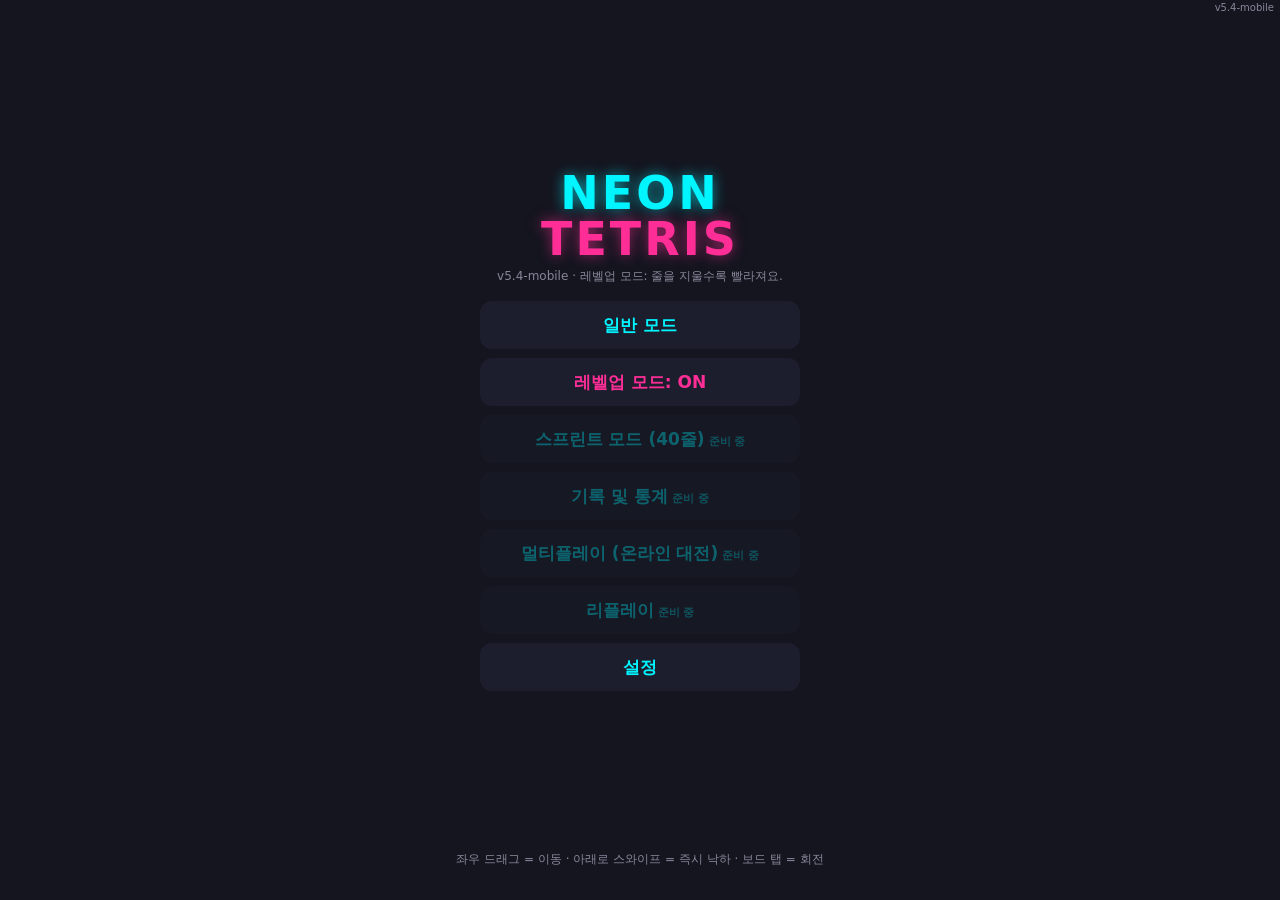
==== tetris_mobile_v5.4.html @ 028682b7 "v5.4-mobile stage 1: single play + mobile layout/controls Co-Authored-By: Claude Opus 5.5 <noreply@a" ====
<!DOCTYPE html>
<!--
  NEON TETRIS v5.4-mobile — tetris_mobile_v5.4.html
  Mobile web port of NEON CYBERPUNK TETRIS v5.3 (tetris.py).
  Stage 1: core game (7-bag, NEXT 3, HOLD, ghost, lock delay, SRS, combo, B2B,
  T-spin, perfect clear, level mode) + touch controls + menus + settings.
  Files: core_v5.4.js (game logic, window.NT) · ui_v5.4.js (canvas / input / menus) · style_v5.4.css
-->
<html lang="ko">
<head>
<meta charset="utf-8">
<meta name="viewport" content="width=device-width, initial-scale=1, maximum-scale=1, user-scalable=no, viewport-fit=cover">
<meta name="theme-color" content="#14151F">
<meta name="mobile-web-app-capable" content="yes">
<meta name="apple-mobile-web-app-capable" content="yes">
<meta name="apple-mobile-web-app-status-bar-style" content="black-translucent">
<meta name="format-detection" content="telephone=no">
<title>NEON TETRIS v5.4 모바일</title>
<link rel="stylesheet" href="style_v5.4.css">
</head>
<body>
<div id="app">
  <div id="game">
    <div id="top">
      <div id="boardWrap"><canvas id="board"></canvas></div>
      <div id="side">
        <!-- 관전 패널 (stage 4 에서 채워짐) - 상대 점수는 표시하지 않음 -->
        <div id="spec" class="panel">
          <canvas id="specCv"></canvas>
          <div class="specNav">
            <button id="specPrev" aria-label="이전 상대">◀</button>
            <span id="specName">👁 상대 화면</span>
            <button id="specNext" aria-label="다음 상대">▶</button>
          </div>
        </div>
        <div id="pv">
          <div class="panel cyan" id="nextBox"><div class="plabel cyan">NEXT</div><canvas id="nextCv"></canvas></div>
          <div class="panel" id="holdBox"><div class="plabel pink">HOLD</div><canvas id="holdCv"></canvas></div>
        </div>
        <div class="panel" id="statsBox">
          <div class="stat big"><span class="k">SCORE</span><span class="v" id="vScore">0</span></div>
          <div class="stat"><span class="k">LINES</span><span class="v" id="vLines">0</span></div>
          <div class="stat"><span class="k">LEVEL</span><span class="v" id="vLevel">-</span></div>
        </div>
        <div id="mini">
          <button class="mbtn pink" id="bHold">HOLD</button>
          <button class="mbtn" id="bSoft">▼<small>소프트</small></button>
          <button class="mbtn" id="bCcw">↺<small>반시계</small></button>
          <button class="mbtn pink" id="bPause">Ⅱ<small>일시정지</small></button>
        </div>
      </div>
    </div>
    <div id="status"></div>
    <div id="controls">
      <button class="bigbtn" id="bLeft" aria-label="왼쪽 이동">◀</button>
      <button class="bigbtn wide" id="bRot">회전</button>
      <button class="bigbtn" id="bRight" aria-label="오른쪽 이동">▶</button>
    </div>
  </div>
</div>

<!-- 메인 메뉴 -->
<div class="page show" id="pgMenu">
  <div style="flex:1 1 0"></div>
  <h1 class="title cyan">NEON</h1>
  <h1 class="title pink">TETRIS</h1>
  <div class="sub" id="menuSub">v5.4-mobile</div>
  <div class="menuBtns">
    <button class="btn" id="mClassic">일반 모드</button>
    <button class="btn pink" id="mLevel">레벨업 모드: ON</button>
    <button class="btn" disabled>스프린트 모드 (40줄)<span class="tag">준비 중</span></button>
    <button class="btn" disabled>기록 및 통계<span class="tag">준비 중</span></button>
    <button class="btn" disabled>멀티플레이 (온라인 대전)<span class="tag">준비 중</span></button>
    <button class="btn" disabled>리플레이<span class="tag">준비 중</span></button>
    <button class="btn" id="mSettings">설정</button>
  </div>
  <div style="flex:1 1 0"></div>
  <div class="sub">좌우 드래그 = 이동 · 아래로 스와이프 = 즉시 낙하 · 보드 탭 = 회전</div>
</div>

<!-- 일시정지 -->
<div class="page dim" id="pgPause">
  <div class="card">
    <h2 style="color:var(--cyan)">PAUSED</h2>
    <div class="res" id="pauseInfo"></div>
    <button class="btn" id="pResume">▶ 계속하기</button>
    <button class="btn" id="pRestart">새 게임</button>
    <button class="btn pink" id="pMenu">☰ 메뉴</button>
  </div>
</div>

<!-- 게임 오버 -->
<div class="page dim" id="pgOver">
  <div class="card">
    <h2 style="color:var(--pink)">GAME OVER</h2>
    <div class="res" id="overInfo"></div>
    <button class="btn" id="oAgain">다시 하기</button>
    <button class="btn pink" id="oMenu">☰ 메뉴</button>
  </div>
</div>

<!-- 설정 -->
<div class="page" id="pgSettings">
  <div class="hdr"><h2>설정</h2><button class="btn pink" id="sBack">← 뒤로</button></div>
  <div id="settingsBody" style="display:contents"></div>
</div>

<div id="ver">v5.4-mobile</div>

<script src="core_v5.4.js"></script>
<script src="ui_v5.4.js"></script>
</body>
</html>
---- style_v5.4.css ----
/* NEON TETRIS v5.4-mobile — style_v5.4.css */
:root {
  /* filled from the theme object by ui_v5.4.js (applyTheme) */
  --bg: #0F1016;
  --panel: #14151F;
  --btn: #1C1E2E;
  --grid: #1E2030;
  --text: #E6E6FF;
  --cyan: #00F5FF;
  --pink: #FF2E97;
  --dim: rgba(230, 230, 255, 0.45);
  --font: system-ui, -apple-system, "Malgun Gothic", "Apple SD Gothic Neo", "Noto Sans KR", sans-serif;
  --ctl-h: 84px;
}

* { box-sizing: border-box; }

html, body {
  margin: 0;
  padding: 0;
  width: 100%;
  height: 100%;
  overflow: hidden;
  background: var(--panel);
  color: var(--text);
  font-family: var(--font);
  touch-action: none;
  overscroll-behavior: none;
  -webkit-user-select: none;
  user-select: none;
  -webkit-touch-callout: none;
  -webkit-tap-highlight-color: transparent;
  -webkit-text-size-adjust: 100%;
}

button {
  font-family: inherit;
  color: inherit;
  border: 0;
  background: none;
  padding: 0;
  cursor: pointer;
  touch-action: none;
  -webkit-user-select: none;
  user-select: none;
}

#app {
  position: fixed;
  inset: 0;
  display: flex;
  flex-direction: column;
  padding: max(8px, env(safe-area-inset-top)) max(8px, env(safe-area-inset-right))
           max(8px, env(safe-area-inset-bottom)) max(8px, env(safe-area-inset-left));
}

#ver {
  position: fixed;
  top: max(2px, env(safe-area-inset-top));
  right: max(6px, env(safe-area-inset-right));
  font-size: 10px;
  color: var(--dim);
  pointer-events: none;
  z-index: 50;
}

/* ---------------- game screen ---------------- */
#game {
  flex: 1 1 auto;
  display: flex;
  flex-direction: column;
  min-height: 0;
}

#top {
  flex: 1 1 auto;
  min-height: 0;
  display: flex;
  flex-direction: row;
  justify-content: center;
  align-items: center;
  gap: 8px;
}

#boardWrap {
  position: relative;
  flex: 0 0 auto;
  border: 2px solid var(--cyan);
  border-radius: 3px;
  background: var(--bg);
  box-shadow: 0 0 12px rgba(0, 245, 255, 0.18);
}
#boardWrap canvas { display: block; }

#side {
  flex: 0 0 auto;
  display: flex;
  flex-direction: column;
  align-items: stretch;
  gap: 6px;
  overflow: hidden;
}

.panel {
  border: 2px solid var(--pink);
  border-radius: 10px;
  background: var(--panel);
  padding: 4px;
  display: flex;
  flex-direction: column;
  align-items: center;
}
.panel.cyan { border-color: var(--cyan); }
.panel canvas { display: block; }
.plabel {
  font-size: 11px;
  font-weight: 700;
  letter-spacing: 1px;
  line-height: 14px;
}
.plabel.cyan { color: var(--cyan); }
.plabel.pink { color: var(--pink); }

/* spectate panel (filled in stage 4) */
#spec { display: none; }
#app.spec-on #spec { display: flex; }
#specCv { border: 2px solid var(--pink); border-radius: 2px; background: var(--bg); }
.specNav {
  display: flex;
  align-items: center;
  justify-content: space-between;
  width: 100%;
  margin-top: 3px;
  gap: 2px;
}
.specNav button {
  width: 26px;
  height: 26px;
  border-radius: 13px;
  background: var(--btn);
  color: var(--pink);
  font-size: 12px;
  flex: 0 0 auto;
}
#specName {
  flex: 1 1 auto;
  font-size: 11px;
  text-align: center;
  white-space: nowrap;
  overflow: hidden;
  text-overflow: ellipsis;
}

#pv { display: flex; flex-direction: column; gap: 6px; }
#pv.row { flex-direction: row; }
#pv.row > .panel { flex: 1 1 0; }

#statsBox { padding: 4px 6px; align-items: stretch; }
.stat { display: flex; justify-content: space-between; align-items: baseline; gap: 4px; line-height: 1.25; }
.stat .k { font-size: 11px; font-weight: 700; }
.stat .v { font-size: 14px; font-weight: 800; color: var(--cyan); font-variant-numeric: tabular-nums; }
.stat.big { flex-direction: column; align-items: center; }
.stat.big .v { font-size: 17px; }

#mini {
  display: grid;
  grid-template-columns: 1fr 1fr;
  gap: 5px;
}
.mbtn {
  height: 38px;
  border-radius: 9px;
  background: var(--btn);
  color: var(--cyan);
  font-size: 12px;
  font-weight: 700;
  border: 1px solid rgba(0, 245, 255, 0.18);
  line-height: 1.05;
}
.mbtn.pink { color: var(--pink); border-color: rgba(255, 46, 151, 0.25); }
.mbtn.on, .bigbtn.on { filter: brightness(1.6); }
.mbtn small { display: block; font-size: 9px; opacity: 0.7; font-weight: 500; }

#status {
  flex: 0 0 auto;
  height: 22px;
  line-height: 22px;
  text-align: center;
  font-size: 13px;
  font-weight: 700;
  color: var(--pink);
  white-space: nowrap;
  overflow: hidden;
  text-overflow: ellipsis;
}

#controls {
  flex: 0 0 auto;
  height: var(--ctl-h);
  display: flex;
  gap: 8px;
}
.bigbtn {
  flex: 1 1 0;
  border-radius: 14px;
  background: var(--btn);
  color: var(--cyan);
  font-size: 30px;
  font-weight: 800;
  display: flex;
  align-items: center;
  justify-content: center;
}
.bigbtn.wide { flex: 2 1 0; font-size: 26px; letter-spacing: 2px; }

/* ---------------- pages / overlays ---------------- */
.page {
  position: fixed;
  inset: 0;
  z-index: 20;
  display: none;
  flex-direction: column;
  align-items: center;
  background: var(--panel);
  overflow-y: auto;
  touch-action: pan-y;
  -webkit-overflow-scrolling: touch;
  padding: max(16px, env(safe-area-inset-top)) max(16px, env(safe-area-inset-right))
           max(16px, env(safe-area-inset-bottom)) max(16px, env(safe-area-inset-left));
}
.page.show { display: flex; }
.page.dim { background: rgba(10, 11, 16, 0.82); justify-content: center; }

.title { font-size: 46px; font-weight: 900; line-height: 1.0; letter-spacing: 3px; margin: 0; }
.title.cyan { color: var(--cyan); text-shadow: 0 0 14px rgba(0, 245, 255, 0.6); }
.title.pink { color: var(--pink); text-shadow: 0 0 14px rgba(255, 46, 151, 0.6); }
.sub { font-size: 12px; color: var(--dim); margin: 6px 0 16px; text-align: center; }

.menuBtns { display: flex; flex-direction: column; gap: 9px; width: min(320px, 100%); }
.btn {
  width: 100%;
  min-height: 48px;
  padding: 8px 12px;
  border-radius: 12px;
  background: var(--btn);
  color: var(--cyan);
  font-size: 17px;
  font-weight: 700;
  touch-action: manipulation;
}
.btn.pink { color: var(--pink); }
.btn:active { filter: brightness(1.4); }
.btn[disabled] { opacity: 0.35; cursor: default; }
.btn .tag { font-size: 11px; opacity: 0.8; margin-left: 4px; }

.card {
  width: min(340px, 100%);
  border: 2px solid var(--pink);
  border-radius: 16px;
  background: var(--bg);
  padding: 18px 16px;
  display: flex;
  flex-direction: column;
  align-items: center;
  gap: 9px;
}
.card h2 { margin: 0 0 4px; font-size: 30px; letter-spacing: 2px; }
.res { width: 100%; display: grid; grid-template-columns: 1fr auto; gap: 4px 12px; font-size: 15px; margin-bottom: 6px; }
.res .v { color: var(--cyan); font-weight: 800; text-align: right; font-variant-numeric: tabular-nums; }

/* settings */
.hdr { width: min(480px, 100%); display: flex; align-items: center; gap: 10px; margin-bottom: 8px; }
.hdr h2 { margin: 0; font-size: 22px; color: var(--cyan); flex: 1; }
.hdr .btn { width: auto; min-height: 38px; font-size: 14px; }
.sec { width: min(480px, 100%); margin-top: 12px; font-size: 14px; font-weight: 800; color: var(--pink);
       border-bottom: 1px solid rgba(255, 46, 151, 0.3); padding-bottom: 4px; }
.row { width: min(480px, 100%); display: flex; align-items: center; gap: 10px; padding: 7px 0; font-size: 14px; }
.row .lb { flex: 1 1 auto; }
.row .val { width: 54px; text-align: right; color: var(--cyan); font-weight: 700; font-variant-numeric: tabular-nums; }
.row input[type=range] { flex: 0 0 44%; touch-action: none; accent-color: var(--cyan); }
.row .btn { width: auto; min-height: 36px; font-size: 14px; padding: 6px 12px; }
.tog { min-width: 64px; }
.tog.on { background: var(--cyan); color: var(--bg); }
.note { width: min(480px, 100%); font-size: 11px; color: var(--dim); margin-top: 4px; line-height: 1.4; }
.keyBtn { min-width: 84px; }
.keyBtn.wait { background: var(--pink); color: var(--bg); }

/* landscape / wide screens: side panels become a grid next to the board */
#side.wide {
  display: grid;
  gap: 6px;
  grid-template-columns: var(--colw) var(--colw);
  grid-template-rows: auto 1fr;
  grid-template-areas: "pv stats" "pv mini";
  align-items: start;
}
#app.spec-on #side.wide {
  grid-template-columns: var(--colw) var(--colw) var(--colw);
  grid-template-areas: "spec pv stats" "spec pv mini";
}
#side.wide #spec { grid-area: spec; }
#side.wide #pv { grid-area: pv; }
#side.wide #statsBox { grid-area: stats; }
#side.wide #mini { grid-area: mini; }
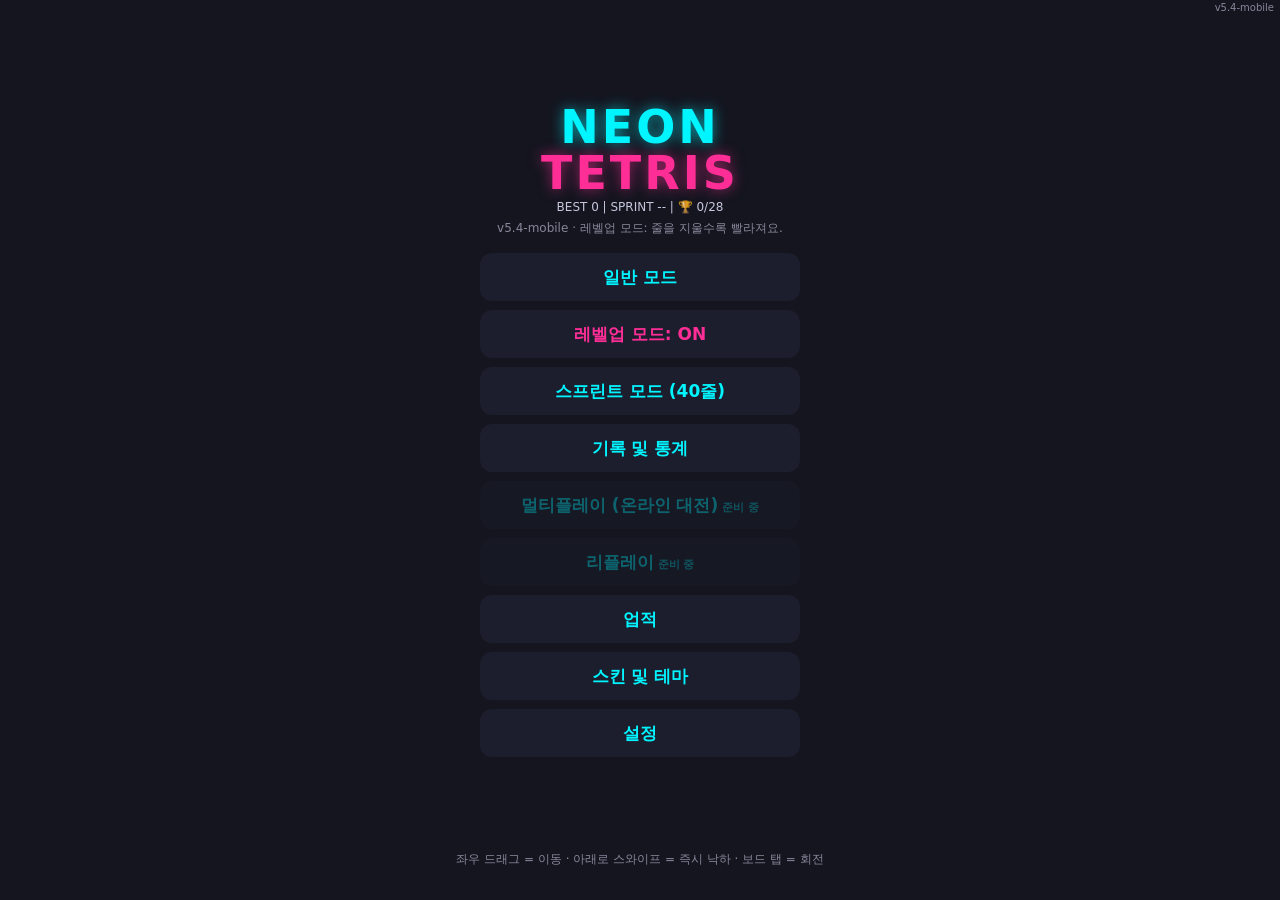
==== commit 7d598a11: "v5.4-mobile stage 2: sprint, stats, TOP5, achievements, themes, effects, audio wiring Co-Authored-By" ====
--- a/tetris_mobile_v5.4.html
+++ b/tetris_mobile_v5.4.html
@@ -4,7 +4,11 @@
   Mobile web port of NEON CYBERPUNK TETRIS v5.3 (tetris.py).
   Stage 1: core game (7-bag, NEXT 3, HOLD, ghost, lock delay, SRS, combo, B2B,
   T-spin, perfect clear, level mode) + touch controls + menus + settings.
-  Files: core_v5.4.js (game logic, window.NT) · ui_v5.4.js (canvas / input / menus) · style_v5.4.css
+  Stage 2: sprint 40 lines, TOP 5, detailed / cumulative stats, achievements,
+  6 themes + custom theme, effects, sound settings (BGM / SFX), background image.
+  Files: core_v5.4.js (game logic, window.NT) · stores_v5.4.js (records / stats / achievements)
+         themes_v5.4.js (themes + block styles) · effects_v5.4.js (particles / banners)
+         audio_v5.4.js (Web Audio SFX + BGM) · ui_v5.4.js (canvas / input / menus) · style_v5.4.css
 -->
 <html lang="ko">
 <head>
@@ -22,7 +26,7 @@
 <div id="app">
   <div id="game">
     <div id="top">
-      <div id="boardWrap"><canvas id="board"></canvas></div>
+      <div id="boardWrap"><canvas id="board"></canvas><canvas id="fxCv"></canvas></div>
       <div id="side">
         <!-- 관전 패널 (stage 4 에서 채워짐) - 상대 점수는 표시하지 않음 -->
         <div id="spec" class="panel">
@@ -38,9 +42,13 @@
           <div class="panel" id="holdBox"><div class="plabel pink">HOLD</div><canvas id="holdCv"></canvas></div>
         </div>
         <div class="panel" id="statsBox">
+          <div class="modeTitle" id="vMode">TETRIS</div>
           <div class="stat big"><span class="k">SCORE</span><span class="v" id="vScore">0</span></div>
+          <div class="stat best"><span class="k">BEST</span><span class="v" id="vBest">0</span></div>
           <div class="stat"><span class="k">LINES</span><span class="v" id="vLines">0</span></div>
-          <div class="stat"><span class="k">LEVEL</span><span class="v" id="vLevel">-</span></div>
+          <div class="stat" id="rowLevel"><span class="k">LEVEL</span><span class="v" id="vLevel">-</span></div>
+          <div class="stat"><span class="k">TIME</span><span class="v" id="vTime">0:00.00</span></div>
+          <div class="stat"><span class="k">APM</span><span class="v" id="vApm">0</span></div>
         </div>
         <div id="mini">
           <button class="mbtn pink" id="bHold">HOLD</button>
@@ -64,14 +72,17 @@
   <div style="flex:1 1 0"></div>
   <h1 class="title cyan">NEON</h1>
   <h1 class="title pink">TETRIS</h1>
+  <div class="sub best" id="menuBest">BEST 0 | SPRINT -- | 🏆 0/0</div>
   <div class="sub" id="menuSub">v5.4-mobile</div>
   <div class="menuBtns">
     <button class="btn" id="mClassic">일반 모드</button>
     <button class="btn pink" id="mLevel">레벨업 모드: ON</button>
-    <button class="btn" disabled>스프린트 모드 (40줄)<span class="tag">준비 중</span></button>
-    <button class="btn" disabled>기록 및 통계<span class="tag">준비 중</span></button>
-    <button class="btn" disabled>멀티플레이 (온라인 대전)<span class="tag">준비 중</span></button>
-    <button class="btn" disabled>리플레이<span class="tag">준비 중</span></button>
+    <button class="btn" id="mSprint">스프린트 모드 (40줄)</button>
+    <button class="btn" id="mStats">기록 및 통계</button>
+    <button class="btn" id="mMulti" disabled>멀티플레이 (온라인 대전)<span class="tag">준비 중</span></button>
+    <button class="btn" id="mReplay" disabled>리플레이<span class="tag">준비 중</span></button>
+    <button class="btn" id="mAch">업적</button>
+    <button class="btn" id="mTheme">스킨 및 테마</button>
     <button class="btn" id="mSettings">설정</button>
   </div>
   <div style="flex:1 1 0"></div>
@@ -92,8 +103,9 @@
 <!-- 게임 오버 -->
 <div class="page dim" id="pgOver">
   <div class="card">
-    <h2 style="color:var(--pink)">GAME OVER</h2>
+    <h2 style="color:var(--pink)" id="overTitle">GAME OVER</h2>
     <div class="res" id="overInfo"></div>
+    <button class="btn" id="oResult">📊 결과</button>
     <button class="btn" id="oAgain">다시 하기</button>
     <button class="btn pink" id="oMenu">☰ 메뉴</button>
   </div>
@@ -105,9 +117,21 @@
   <div id="settingsBody" style="display:contents"></div>
 </div>
 
+<!-- 기록 및 통계 / 결과 / 업적 / 테마 (ui_v5.4.js 가 채움) -->
+<div class="page" id="pgView">
+  <div class="hdr"><h2 id="vTitle"></h2><button class="btn pink" id="vBack">← 메뉴</button></div>
+  <div class="hline"></div>
+  <div id="viewBody" class="vbody"></div>
+</div>
+
+<input type="file" id="bgFile" accept="image/*" style="display:none">
 <div id="ver">v5.4-mobile</div>
 
 <script src="core_v5.4.js"></script>
+<script src="stores_v5.4.js"></script>
+<script src="themes_v5.4.js"></script>
+<script src="effects_v5.4.js"></script>
+<script src="audio_v5.4.js"></script>
 <script src="ui_v5.4.js"></script>
 </body>
 </html>
--- a/style_v5.4.css
+++ b/style_v5.4.css
@@ -302,3 +302,77 @@
 #side.wide #pv { grid-area: pv; }
 #side.wide #statsBox { grid-area: stats; }
 #side.wide #mini { grid-area: mini; }
+
+/* ================= stage 2 (v5.4-mobile) ================= */
+#fxCv { position: absolute; left: 0; top: 0; pointer-events: none; }
+.modeTitle { text-align: center; font-size: 15px; font-weight: 900; letter-spacing: 2px; color: var(--cyan);
+             line-height: 1.1; margin-bottom: 1px; }
+.stat.best .v { color: var(--pink); font-size: 12px; }
+.stat .v { white-space: nowrap; }
+.sub.best { margin: 4px 0 0; color: var(--text); opacity: 0.85; }
+
+/* generic view page (stats / results / achievements / themes) */
+.hline { width: min(480px, 100%); height: 2px; background: var(--cyan); flex: 0 0 auto; }
+.vbody { width: min(480px, 100%); display: flex; flex-direction: column; align-items: stretch; padding-top: 6px; }
+.vbody .sec, .vbody .row, .vbody .note { width: 100%; }
+.vinner { display: flex; flex-direction: column; }
+.tabs, .themeList { display: flex; flex-wrap: wrap; gap: 6px; margin: 4px 0 2px; }
+.tabs .tab { flex: 1 1 28%; }
+.themeList .tab { flex: 1 1 40%; }
+.btn.tab { width: auto; min-height: 40px; font-size: 13px; padding: 6px 8px; }
+.btn.tab.on { background: var(--cyan); color: var(--bg); }
+.btn.small { width: auto; min-height: 36px; font-size: 13px; align-self: flex-start; margin: 4px 0; }
+.btn.apply { margin: 12px 0 8px; }
+.kv { display: grid; grid-template-columns: 1fr auto; gap: 3px 12px; font-size: 14px; padding: 2px 0; }
+.kv .k { white-space: pre-wrap; }
+.kv .v { color: var(--cyan); font-weight: 700; text-align: right; font-variant-numeric: tabular-nums; }
+.kv.small { font-size: 12px; }
+.plain { font-size: 14px; padding: 4px 0; }
+.plain.b, .b { font-weight: 800; }
+.pink { color: var(--pink); }
+.cyan { color: var(--cyan); }
+.gold { color: #FFEA00; }
+.big { font-size: 22px; font-weight: 900; text-align: center; margin: 4px 0 2px; }
+.big.small { font-size: 15px; }
+.huge { font-size: 40px; font-weight: 900; text-align: center; font-variant-numeric: tabular-nums; line-height: 1.15; }
+.pbar { display: flex; align-items: center; gap: 8px; padding: 2px 0; font-size: 14px; }
+.pbar .pn { width: 16px; font-weight: 900; }
+.pbar .pt { flex: 1 1 auto; height: 10px; background: var(--btn); border-radius: 2px; overflow: hidden; }
+.pbar .pf { display: block; height: 100%; }
+.pbar .pc { width: 64px; text-align: right; font-variant-numeric: tabular-nums; }
+.bbar { position: sticky; bottom: calc(-1 * max(16px, env(safe-area-inset-bottom))); display: flex; gap: 8px;
+        padding: 10px 0 max(12px, env(safe-area-inset-bottom)); margin-top: 12px; background: var(--panel); }
+.bbar .btn { flex: 1 1 0; font-size: 15px; }
+
+/* achievements */
+.achList { display: flex; flex-direction: column; gap: 6px; margin-top: 6px; }
+.ach { display: flex; align-items: center; gap: 8px; padding: 8px; border: 1px solid var(--grid);
+       border-radius: 8px; background: var(--panel); color: var(--dim2); }
+.ach.got { background: var(--btn); border-color: var(--cyan); color: var(--text); }
+.ach .ico { font-size: 22px; flex: 0 0 auto; }
+.ach .mid { flex: 1 1 auto; min-width: 0; }
+.ach .nm { font-size: 14px; font-weight: 800; }
+.ach.got .nm { color: var(--cyan); }
+.ach .ds { font-size: 12px; line-height: 1.3; }
+.ach .tr { height: 6px; background: var(--bg); margin-top: 4px; border-radius: 3px; overflow: hidden; }
+.ach .fl { height: 100%; background: var(--pink); }
+.ach.got .fl { background: var(--cyan); }
+.ach .rt { flex: 0 0 auto; font-size: 11px; text-align: right; line-height: 1.35; max-width: 34%;
+           font-variant-numeric: tabular-nums; }
+
+/* themes */
+.pvWrap { display: flex; justify-content: center; margin: 4px 0; }
+.pvCv { display: block; border: 2px solid var(--cyan); border-radius: 2px; }
+.uiStrip { display: flex; align-items: center; gap: 10px; padding: 6px 8px; border: 1px solid; border-radius: 6px;
+           font-size: 13px; margin: 4px 0; flex-wrap: wrap; }
+.uiStrip .sty { margin-left: auto; font-size: 11px; }
+.colorRow { display: flex; gap: 5px; margin: 4px 0; }
+.colorBtn { position: relative; flex: 1 1 0; height: 44px; border-radius: 8px; display: flex; align-items: center;
+            justify-content: center; font-weight: 900; font-size: 15px; overflow: hidden; cursor: pointer; }
+.colorBtn input { position: absolute; inset: 0; width: 100%; height: 100%; opacity: 0; border: 0; padding: 0; cursor: pointer; }
+.sel { flex: 0 0 auto; min-height: 38px; background: var(--btn); color: var(--cyan); border: 0; border-radius: 8px;
+       font: inherit; font-size: 14px; padding: 4px 8px; }
+.note.pinkt { color: var(--pink); }
+.note.cyant { color: var(--cyan); }
+.row input[type=range]:disabled { opacity: 0.4; }
+.btn:disabled.tog { opacity: 0.4; }
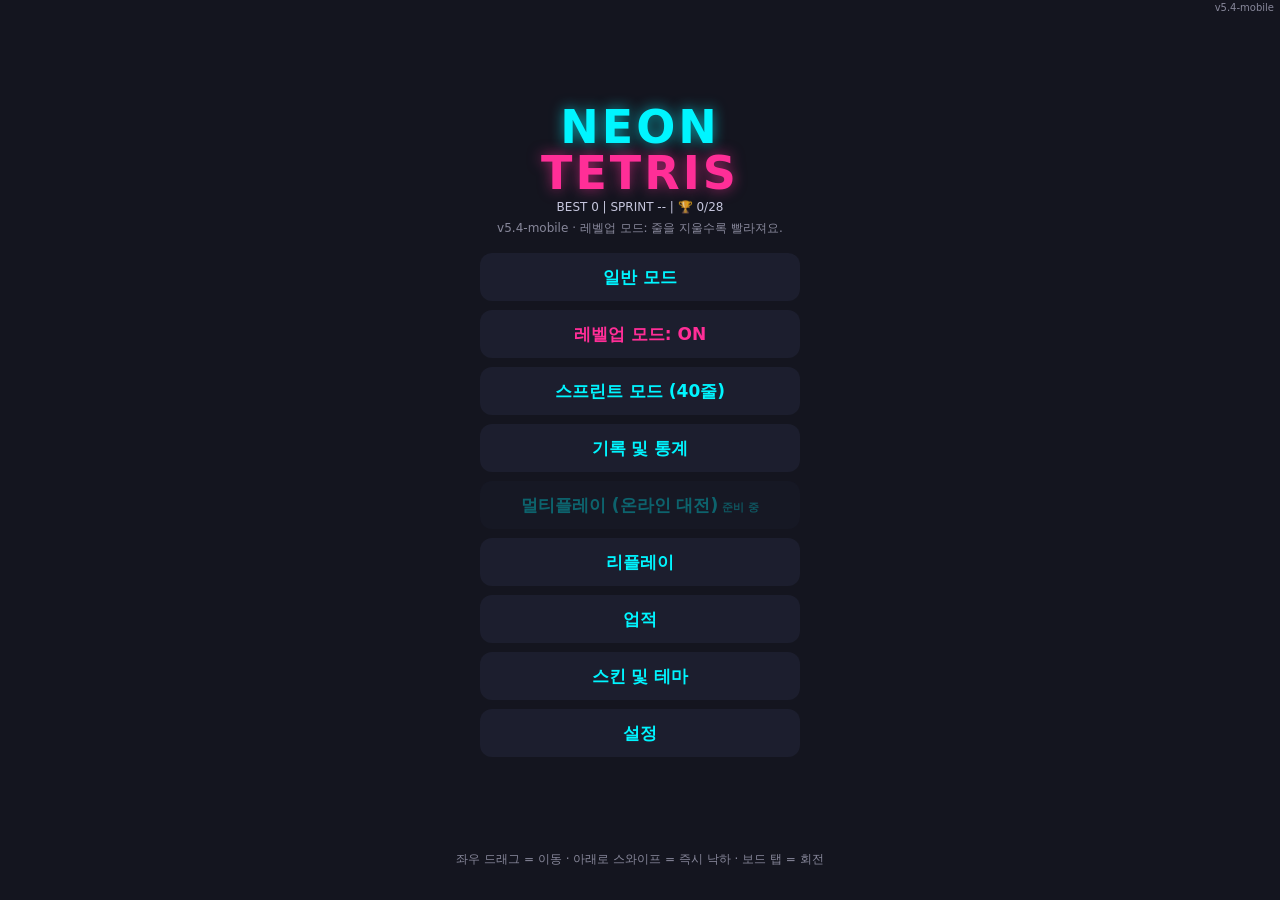
==== commit 11bdeaa8: "v5.4-mobile stage 3: replay (record, list, 0.5x-4x player, seek) Co-Authored-By: Claude Opus 5.5 <no" ====
--- a/tetris_mobile_v5.4.html
+++ b/tetris_mobile_v5.4.html
@@ -6,9 +6,12 @@
   T-spin, perfect clear, level mode) + touch controls + menus + settings.
   Stage 2: sprint 40 lines, TOP 5, detailed / cumulative stats, achievements,
   6 themes + custom theme, effects, sound settings (BGM / SFX), background image.
+  Stage 3: replays - every game recorded (seeded GameCore re-simulation), list / player
+  (0.5x~4x, seek bar, pause, step, ±5s), stored compressed in localStorage (max 30).
   Files: core_v5.4.js (game logic, window.NT) · stores_v5.4.js (records / stats / achievements)
          themes_v5.4.js (themes + block styles) · effects_v5.4.js (particles / banners)
-         audio_v5.4.js (Web Audio SFX + BGM) · ui_v5.4.js (canvas / input / menus) · style_v5.4.css
+         audio_v5.4.js (Web Audio SFX + BGM) · calib_v5.4.js (감도 찾기) · ui_v5.4.js (canvas / input / menus) · style_v5.4.css
+         replay_v5.4.js (recorder / store / player / replay pages)
 -->
 <html lang="ko">
 <head>
@@ -80,7 +83,7 @@
     <button class="btn" id="mSprint">스프린트 모드 (40줄)</button>
     <button class="btn" id="mStats">기록 및 통계</button>
     <button class="btn" id="mMulti" disabled>멀티플레이 (온라인 대전)<span class="tag">준비 중</span></button>
-    <button class="btn" id="mReplay" disabled>리플레이<span class="tag">준비 중</span></button>
+    <button class="btn" id="mReplay">리플레이</button>
     <button class="btn" id="mAch">업적</button>
     <button class="btn" id="mTheme">스킨 및 테마</button>
     <button class="btn" id="mSettings">설정</button>
@@ -106,6 +109,7 @@
     <h2 style="color:var(--pink)" id="overTitle">GAME OVER</h2>
     <div class="res" id="overInfo"></div>
     <button class="btn" id="oResult">📊 결과</button>
+    <button class="btn" id="oReplay" style="display:none">🎬 리플레이</button>
     <button class="btn" id="oAgain">다시 하기</button>
     <button class="btn pink" id="oMenu">☰ 메뉴</button>
   </div>
@@ -132,6 +136,8 @@
 <script src="themes_v5.4.js"></script>
 <script src="effects_v5.4.js"></script>
 <script src="audio_v5.4.js"></script>
+<script src="calib_v5.4.js"></script>
 <script src="ui_v5.4.js"></script>
+<script src="replay_v5.4.js"></script>
 </body>
 </html>
--- a/style_v5.4.css
+++ b/style_v5.4.css
@@ -376,3 +376,50 @@
 .note.cyant { color: var(--cyan); }
 .row input[type=range]:disabled { opacity: 0.4; }
 .btn:disabled.tog { opacity: 0.4; }
+
+/* 감도 찾기 (calib_v5.4.js) */
+.calibHelp { white-space: pre-wrap; font-size: 12px; }
+.calibRes { white-space: pre-wrap; min-height: 4.5em; }
+.calibPad { display: flex; gap: 10px; height: 84px; margin-top: 8px; }
+.calibPad .bigbtn { touch-action: none; }
+
+/* ================= stage 3: replays (replay_v5.4.js) ================= */
+.rpNote { font-size: 12px; margin-bottom: 4px; }
+.rpList { display: flex; flex-direction: column; gap: 6px; margin-top: 4px; }
+.rpItem { display: flex; flex-direction: column; gap: 2px; width: 100%; text-align: left; padding: 9px 10px;
+          min-height: 52px; border: 1px solid var(--grid); border-radius: 10px; background: var(--btn);
+          color: var(--text); touch-action: manipulation; }
+.rpItem.on { border-color: var(--cyan); background: var(--cyan); color: var(--bg); }
+.rpTop, .rpBot { display: flex; align-items: baseline; gap: 8px; width: 100%; }
+.rpDate { font-size: 12px; opacity: 0.85; font-variant-numeric: tabular-nums; }
+.rpMode { margin-left: auto; font-size: 12px; font-weight: 800; color: var(--cyan); }
+.rpMode.sprint, .rpMode.multi { color: var(--pink); }
+.rpItem.on .rpMode { color: var(--bg); }
+.rpRes { font-size: 15px; font-weight: 800; }
+.rpDur { margin-left: auto; font-size: 12px; opacity: 0.8; font-variant-numeric: tabular-nums; }
+.rpEmpty { padding: 16px 0; text-align: center; color: var(--dim); }
+
+.rpBody { padding-top: 4px; }
+.rpTitle { font-size: 12px; line-height: 1.35; color: var(--text); margin-bottom: 6px; white-space: pre-wrap; }
+.rpMain { display: flex; flex-direction: row; align-items: flex-start; gap: 10px; justify-content: center; }
+.rpBoard { position: relative; flex: 0 0 auto; border: 2px solid var(--cyan); border-radius: 3px; background: var(--bg); }
+.rpBoard canvas { display: block; }
+.rpFx { position: absolute; left: 0; top: 0; pointer-events: none; }
+.rpSide { flex: 1 1 auto; min-width: 0; display: flex; flex-direction: column; align-items: flex-start; gap: 4px; }
+.rpScore { font-size: 15px; font-weight: 900; color: var(--text); font-variant-numeric: tabular-nums; }
+.rpLines { font-size: 13px; font-weight: 800; color: var(--pink); }
+.rpTime { font-size: 12px; font-weight: 800; color: var(--cyan); margin-bottom: 4px; font-variant-numeric: tabular-nums; }
+.rpMini { align-self: flex-start; }
+.rpStat { font-size: 11px; line-height: 1.45; color: var(--dim); white-space: pre-wrap; margin-top: 4px; }
+
+.rpProg { position: relative; height: 28px; margin: 10px 0 8px; border: 1px solid var(--cyan); border-radius: 4px;
+          background: var(--bg); touch-action: none; cursor: pointer; overflow: hidden; }
+.rpFill { position: absolute; left: 0; top: 0; bottom: 0; width: 0; background: var(--cyan); pointer-events: none; }
+.rpKnob { position: absolute; top: 0; bottom: 0; width: 6px; margin-left: -3px; left: 0; background: var(--pink);
+          pointer-events: none; }
+.rpBtns { display: flex; gap: 6px; margin-bottom: 6px; }
+.rpBtns .btn { flex: 1 1 0; width: auto; min-height: 46px; font-size: 15px; padding: 6px 4px; }
+.rpBtns .btn.rpPlay { flex: 1.4 1 0; }
+.rpBtns .btn.rpSpd.on { background: var(--cyan); color: var(--bg); }
+.rpHelp { font-size: 11px; }
+@media (pointer: coarse) { .rpHelp { display: none; } }
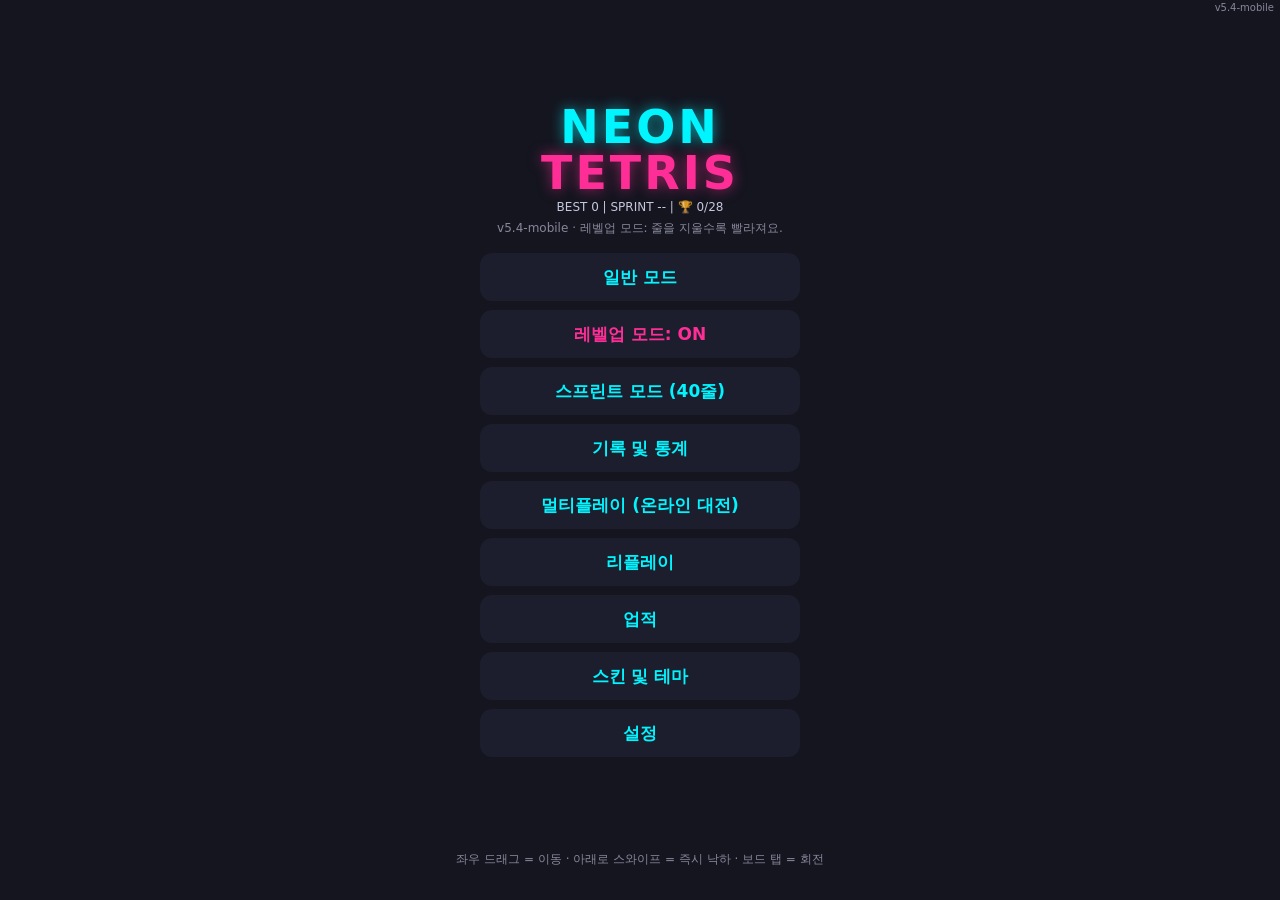
==== commit ba1e5957: "v5.4-mobile stage 4: multiplayer lobby/rules/limits/attack/garbage/results + spectate panel Co-Autho" ====
--- a/tetris_mobile_v5.4.html
+++ b/tetris_mobile_v5.4.html
@@ -8,10 +8,14 @@
   6 themes + custom theme, effects, sound settings (BGM / SFX), background image.
   Stage 3: replays - every game recorded (seeded GameCore re-simulation), list / player
   (0.5x~4x, seek bar, pause, step, ±5s), stored compressed in localStorage (max 30).
+  Stage 4: online multiplayer (net_v5.4.js = tetris_net.py port, MQTT over wss) - lobby (nickname,
+  room code create / join), waiting room (40 players, ready, host rules presets + per-player limits),
+  attacks / garbage / offset / target, elimination, ranking, spectate panel (multi_v5.4.js).
   Files: core_v5.4.js (game logic, window.NT) · stores_v5.4.js (records / stats / achievements)
          themes_v5.4.js (themes + block styles) · effects_v5.4.js (particles / banners)
          audio_v5.4.js (Web Audio SFX + BGM) · calib_v5.4.js (감도 찾기) · ui_v5.4.js (canvas / input / menus) · style_v5.4.css
          replay_v5.4.js (recorder / store / player / replay pages)
+         net_v5.4.js (multiplayer network) · multi_v5.4.js (lobby / waiting room / versus / spectate)
 -->
 <html lang="ko">
 <head>
@@ -47,9 +51,9 @@
         <div class="panel" id="statsBox">
           <div class="modeTitle" id="vMode">TETRIS</div>
           <div class="stat big"><span class="k">SCORE</span><span class="v" id="vScore">0</span></div>
-          <div class="stat best"><span class="k">BEST</span><span class="v" id="vBest">0</span></div>
+          <div class="stat best"><span class="k" id="kBest">BEST</span><span class="v" id="vBest">0</span></div>
           <div class="stat"><span class="k">LINES</span><span class="v" id="vLines">0</span></div>
-          <div class="stat" id="rowLevel"><span class="k">LEVEL</span><span class="v" id="vLevel">-</span></div>
+          <div class="stat" id="rowLevel"><span class="k" id="kLevel">LEVEL</span><span class="v" id="vLevel">-</span></div>
           <div class="stat"><span class="k">TIME</span><span class="v" id="vTime">0:00.00</span></div>
           <div class="stat"><span class="k">APM</span><span class="v" id="vApm">0</span></div>
         </div>
@@ -58,6 +62,7 @@
           <button class="mbtn" id="bSoft">▼<small>소프트</small></button>
           <button class="mbtn" id="bCcw">↺<small>반시계</small></button>
           <button class="mbtn pink" id="bPause">Ⅱ<small>일시정지</small></button>
+          <button class="mbtn target" id="bTarget">🎯 무작위<small>공격 대상</small></button>
         </div>
       </div>
     </div>
@@ -82,7 +87,7 @@
     <button class="btn pink" id="mLevel">레벨업 모드: ON</button>
     <button class="btn" id="mSprint">스프린트 모드 (40줄)</button>
     <button class="btn" id="mStats">기록 및 통계</button>
-    <button class="btn" id="mMulti" disabled>멀티플레이 (온라인 대전)<span class="tag">준비 중</span></button>
+    <button class="btn" id="mMulti">멀티플레이 (온라인 대전)</button>
     <button class="btn" id="mReplay">리플레이</button>
     <button class="btn" id="mAch">업적</button>
     <button class="btn" id="mTheme">스킨 및 테마</button>
@@ -95,7 +100,7 @@
 <!-- 일시정지 -->
 <div class="page dim" id="pgPause">
   <div class="card">
-    <h2 style="color:var(--cyan)">PAUSED</h2>
+    <h2 style="color:var(--cyan)" id="pauseTitle">PAUSED</h2>
     <div class="res" id="pauseInfo"></div>
     <button class="btn" id="pResume">▶ 계속하기</button>
     <button class="btn" id="pRestart">새 게임</button>
@@ -110,6 +115,7 @@
     <div class="res" id="overInfo"></div>
     <button class="btn" id="oResult">📊 결과</button>
     <button class="btn" id="oReplay" style="display:none">🎬 리플레이</button>
+    <button class="btn" id="oWatch" style="display:none">👁 관전 계속</button>
     <button class="btn" id="oAgain">다시 하기</button>
     <button class="btn pink" id="oMenu">☰ 메뉴</button>
   </div>
@@ -139,5 +145,7 @@
 <script src="calib_v5.4.js"></script>
 <script src="ui_v5.4.js"></script>
 <script src="replay_v5.4.js"></script>
+<script src="net_v5.4.js"></script>
+<script src="multi_v5.4.js"></script>
 </body>
 </html>
--- a/style_v5.4.css
+++ b/style_v5.4.css
@@ -423,3 +423,48 @@
 .rpBtns .btn.rpSpd.on { background: var(--cyan); color: var(--bg); }
 .rpHelp { font-size: 11px; }
 @media (pointer: coarse) { .rpHelp { display: none; } }
+
+/* ================= stage 4: multiplayer (multi_v5.4.js) ================= */
+#bTarget { display: none; grid-column: 1 / -1; height: 34px; color: #FFEA00; border-color: rgba(255, 234, 0, 0.25);
+           white-space: nowrap; overflow: hidden; text-overflow: ellipsis; }
+#app.multi-on #bTarget { display: block; }
+#specCv { cursor: pointer; touch-action: none; }
+.res .warn { grid-column: 1 / -1; font-size: 12px; color: var(--pink); text-align: center; margin-top: 4px; }
+
+.vbody.mp .note { line-height: 1.45; }
+.inp { flex: 1 1 auto; min-width: 0; min-height: 40px; padding: 6px 10px; border-radius: 8px; border: 1px solid var(--grid);
+       background: var(--bg); color: var(--text); font: inherit; font-size: 16px; outline: none;
+       -webkit-user-select: text; user-select: text; touch-action: manipulation; }
+.inp:focus { border-color: var(--cyan); }
+.inp.code { font-family: ui-monospace, Menlo, Consolas, monospace; letter-spacing: 3px; text-transform: uppercase; }
+.inp.num { width: 100%; min-height: 34px; padding: 4px 6px; text-align: center; font-size: 15px; }
+.mrow { display: flex; align-items: center; gap: 8px; padding: 6px 0; }
+.mrow.end { justify-content: flex-end; }
+.mrow .btn.small, .codeBtns .btn.small, .presets .btn.small { align-self: auto; margin: 0; flex: 0 0 auto; padding: 6px 12px; }
+.mstatus { min-height: 20px; font-size: 13px; font-weight: 700; color: var(--pink); margin-top: 8px; white-space: pre-wrap; }
+.mstatus.flash { animation: mflash 0.9s ease 2; }
+@keyframes mflash { 50% { color: #FFEA00; } }
+.codeBox { display: flex; flex-direction: column; align-items: center; gap: 4px; padding: 10px; margin: 4px 0 2px;
+           border: 2px solid var(--cyan); border-radius: 12px; background: var(--bg); }
+.codeLbl { font-size: 12px; color: var(--dim); }
+.codeTxt { font-family: ui-monospace, Menlo, Consolas, monospace; font-size: 38px; font-weight: 900; letter-spacing: 8px;
+           color: var(--cyan); text-shadow: 0 0 12px rgba(0, 245, 255, 0.5); -webkit-user-select: text; user-select: text; }
+.codeBtns { display: flex; gap: 8px; }
+.mcount { font-size: 15px; font-weight: 800; color: var(--pink); margin: 8px 0 2px; }
+.rulesSum { font-size: 12px; color: var(--cyan); white-space: pre-wrap; line-height: 1.45; margin: 2px 0 4px; }
+.mbox { border: 1px solid var(--grid); border-radius: 10px; padding: 6px 8px; margin: 4px 0; background: var(--panel); }
+.mboxT { font-size: 13px; font-weight: 800; color: var(--pink); margin-bottom: 4px; }
+.presets { display: flex; flex-wrap: wrap; gap: 6px; }
+.presets .btn.small { min-height: 34px; font-size: 13px; padding: 4px 10px; }
+.rgrid { display: grid; grid-template-columns: repeat(3, 1fr); gap: 6px 8px; margin: 8px 0 2px; }
+.rcell { display: flex; flex-direction: column; gap: 2px; font-size: 11px; color: var(--text); }
+.limRow { display: flex; flex-wrap: wrap; gap: 6px; margin-top: 4px; }
+.limTog { flex: 1 1 28%; min-height: 36px; border-radius: 8px; background: var(--btn); color: var(--text); font-size: 13px;
+          font-weight: 700; touch-action: manipulation; }
+.limTog.on { background: var(--pink); color: var(--bg); }
+.plist { display: flex; flex-direction: column; gap: 4px; margin-top: 6px; }
+.pitem { display: block; width: 100%; text-align: left; padding: 8px 10px; min-height: 38px; border-radius: 8px;
+         border: 1px solid var(--grid); background: var(--bg); color: var(--text); font-size: 14px; line-height: 1.35;
+         touch-action: manipulation; word-break: break-all; }
+.pitem.ready { border-color: rgba(0, 245, 255, 0.35); }
+.pitem.sel { border-color: var(--cyan); background: var(--btn); box-shadow: 0 0 0 1px var(--cyan) inset; }
